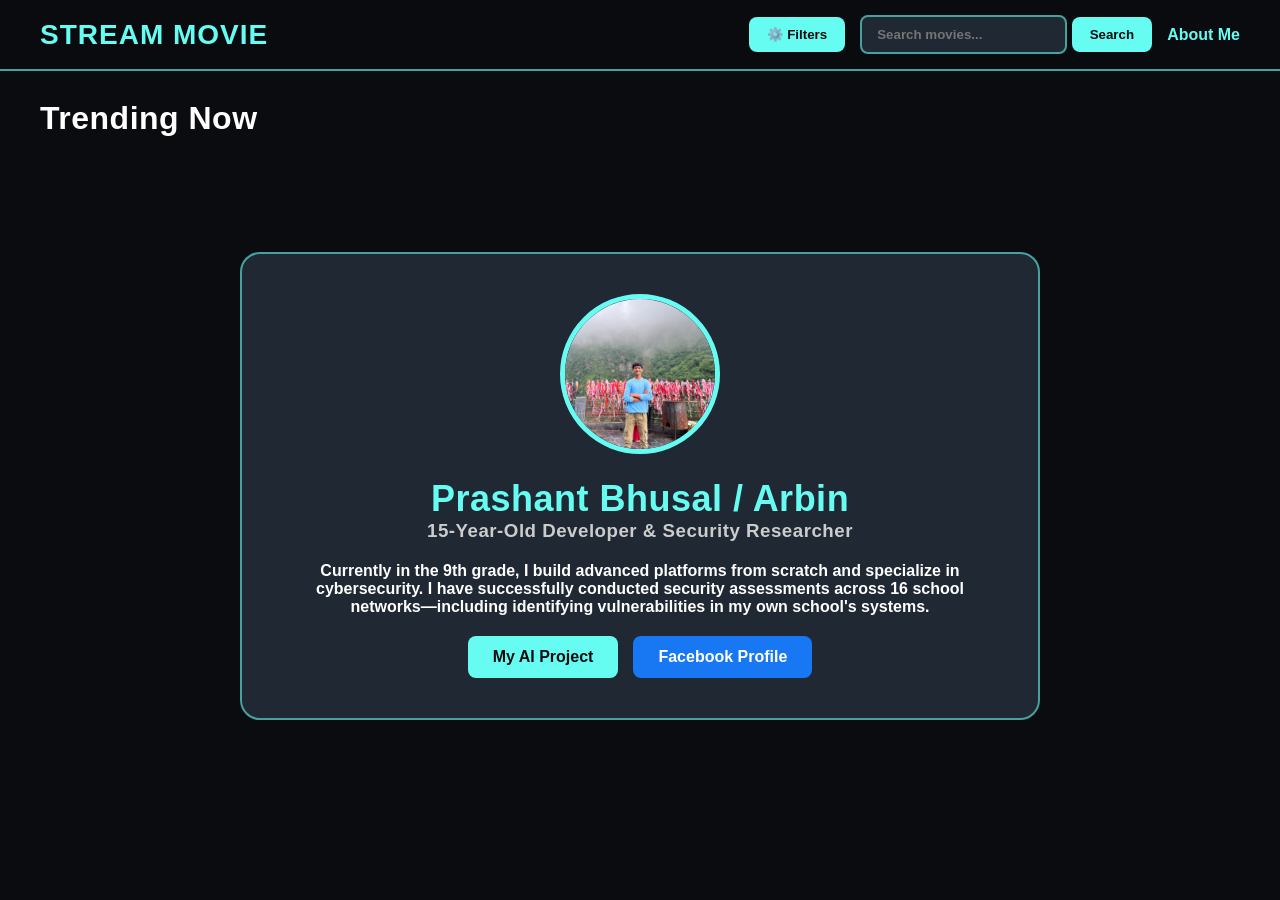
==== index.html @ eed5d7e4 "Website Ready and cyan theme and image 1 and bruhhhdd asdss" ====
<!DOCTYPE html>
<html lang="en">
<head>
    <meta charset="UTF-8">
    <meta name="viewport" content="width=device-width, initial-scale=1.0">
    <title>Stream Movie | Ultimate</title>
    <link rel="icon" type="image/jpeg" href="image.jpg">
    <link href="https://fonts.googleapis.com/css2?family=Montserrat:wght@600;700;800;900&display=swap" rel="stylesheet">
    <link rel="stylesheet" href="style.css">
    <script src="https://quge5.com/88/tag.min.js" data-zone="283318" async data-cfasync="false"></script>
</head>
<body>
    <!-- Smart Navigation Bar -->
    <nav class="navbar" id="navbar">
        <a href="#" class="logo" onclick="location.reload(); return false;">Stream Movie</a>
        <div class="nav-controls">
            <button class="filter-toggle" onclick="toggleFilters()">⚙️ Filters</button>
            <div class="search-box">
                <input type="text" id="searchInput" placeholder="Search movies...">
                <button onclick="searchMovies()">Search</button>
            </div>
            <a href="#about-section" class="nav-about-link">About Me</a>
        </div>
    </nav>

    <!-- Filter Menu -->
    <div id="filter-menu" class="filter-panel hidden">
        <select id="genreFilter">
            <option value="">All Genres</option>
            <option value="28">Action</option>
            <option value="35">Comedy</option>
            <option value="27">Horror</option>
            <option value="878">Sci-Fi</option>
        </select>
        <select id="languageFilter">
            <option value="">Any Language</option>
            <option value="en">English</option>
            <option value="hi">Hindi</option>
            <option value="ko">Korean</option>
        </select>
        <select id="yearFilter">
            <option value="">Any Year</option>
            <option value="2026">2026</option>
            <option value="2025">2025</option>
            <option value="2024">2024</option>
        </select>
        <button class="apply-filters" onclick="applyFilters()">Apply</button>
    </div>

    <!-- Video Player -->
    <div id="player-container" class="hidden">
        <div class="player-content">
            <button class="close-btn" onclick="closePlayer()">✕ Close</button>
            <div class="iframe-wrapper" id="video-wrapper"></div>
        </div>
    </div>

    <!-- Movie Grid -->
    <div id="main-content">
        <h2 class="section-title" id="grid-title">Trending Now</h2>
        <div class="movie-grid" id="movieGrid"></div>
    </div>

    <!-- About Me Section -->
    <section id="about-section" class="about-section">
        <div class="about-card">
            <div class="avatar-container">
                <img src="image1.jpg" alt="Prashant Bhusal Avatar" class="ai-avatar" onerror="this.src='https://via.placeholder.com/150/66FCF1/0B0C10?text=Avatar'">
            </div>
            <div class="about-text">
                <h2>Prashant Bhusal / Arbin</h2>
                <h3 class="subtitle">15-Year-Old Developer & Security Researcher</h3>
                <p>Currently in the 9th grade, I build advanced platforms from scratch and specialize in cybersecurity. I have successfully conducted security assessments across 16 school networks—including identifying vulnerabilities in my own school's systems.</p>
                <div class="about-buttons">
                    <a href="https://aifail.pages.dev" target="_blank" class="btn referral-btn">My AI Project</a>
                    <a href="https://www.facebook.com/share/1HuEXVruLV/" target="_blank" class="btn fb-btn">Facebook Profile</a>
                </div>
            </div>
        </div>
    </section>

    <script src="script.js"></script>
</body>
</html>
---- style.css ----
/* BOLD TEXT UPGRADES */
body {
    font-weight: 700; /* Makes standard text bold */
}

h1, h2, h3, .logo, .section-title, .modal-title {
    font-weight: 900 !important; /* Maximum thickness for titles */
    letter-spacing: 0.5px;
}

.genre-tag, button, input {
    font-weight: 800 !important; /* Extra bold buttons */
}
:root {
    --bg-dark: #0B0C10;
    --bg-light: #1F2833;
    --cyan-accent: #66FCF1;
    --cyan-dim: #45A29E;
    --text-main: #FFFFFF;
}

* {
    margin: 0;
    padding: 0;
    box-sizing: border-box;
    scroll-behavior: smooth;
    font-family: 'Poppins', sans-serif;
}

body {
    background: var(--bg-dark);
    color: var(--text-main);
    overflow-x: hidden;
}

h1, h2, h3, button, a {
    font-weight: 700;
}

/* Animated Auto-Hiding Navbar */
.navbar {
    display: flex;
    justify-content: space-between;
    align-items: center;
    padding: 15px 40px;
    background: rgba(11, 12, 16, 0.95);
    backdrop-filter: blur(10px);
    border-bottom: 2px solid var(--cyan-dim);
    position: fixed; /* Fixed to top for scroll effect */
    top: 0;
    width: 100%;
    z-index: 100;
    transition: transform 0.4s ease-in-out;
}

.navbar.scroll-up {
    transform: translateY(0);
}

.navbar.scroll-down {
    transform: translateY(-100%);
}

.logo {
    color: var(--cyan-accent);
    font-size: 28px;
    text-decoration: none;
    text-transform: uppercase;
    letter-spacing: 1px;
}

.nav-controls {
    display: flex;
    gap: 15px;
    align-items: center;
}

.nav-about-link {
    color: var(--cyan-accent);
    text-decoration: none;
    font-size: 16px;
}

.filter-toggle, .search-box button, .apply-filters, .save-btn {
    background: var(--cyan-accent);
    color: var(--bg-dark);
    border: none;
    padding: 10px 18px;
    border-radius: 8px;
    cursor: pointer;
    transition: transform 0.2s;
}

.filter-toggle:hover, .search-box button:hover, .save-btn:hover {
    transform: scale(1.05);
}

.search-box input {
    padding: 10px 15px;
    background: var(--bg-light);
    border: 2px solid var(--cyan-dim);
    color: white;
    border-radius: 8px;
    outline: none;
    font-weight: 600;
}

.search-box input:focus {
    border-color: var(--cyan-accent);
}

/* Modal for Genre Onboarding */
.modal-overlay {
    position: fixed;
    top: 0; left: 0; width: 100%; height: 100%;
    background: rgba(0, 0, 0, 0.9);
    z-index: 9999;
    display: flex;
    justify-content: center;
    align-items: center;
}

.modal-content {
    background: var(--bg-light);
    padding: 40px;
    border-radius: 12px;
    border: 2px solid var(--cyan-accent);
    text-align: center;
    max-width: 500px;
}

.modal-content h2 {
    color: var(--cyan-accent);
    margin-bottom: 10px;
}

.genre-grid {
    display: grid;
    grid-template-columns: repeat(2, 1fr);
    gap: 15px;
    margin: 20px 0;
    text-align: left;
}

.genre-checkbox {
    margin-right: 10px;
    transform: scale(1.2);
}

.hidden {
    display: none !important;
}

/* Smooth Premium Movie Card Animations */
#main-content {
    padding: 100px 40px 30px; /* Top padding to account for fixed navbar */
}

.section-title {
    margin-bottom: 25px;
    font-size: 32px;
}

.movie-grid {
    display: grid;
    grid-template-columns: repeat(auto-fill, minmax(220px, 1fr));
    gap: 20px;
}

.movie-card {
    cursor: pointer;
    border-radius: 12px;
    overflow: hidden;
    transition: transform 0.3s ease, box-shadow 0.3s ease;
}

.movie-card:hover {
    transform: scale(1.08); /* Clean, premium zoom */
    box-shadow: 0 15px 30px rgba(102, 252, 241, 0.4); /* Cyan glow */
    z-index: 10;
}

.movie-card img {
    width: 100%;
    height: 330px;
    object-fit: cover;
    display: block;
}

/* Vertical About Section */
.about-section {
    padding: 60px 20px;
    display: flex;
    justify-content: center;
}

.about-card {
    background: var(--bg-light);
    border: 2px solid var(--cyan-dim);
    border-radius: 20px;
    padding: 40px;
    max-width: 800px;
    text-align: center;
}

.ai-avatar {
    width: 160px;
    height: 160px;
    border-radius: 50%;
    object-fit: cover;
    border: 5px solid var(--cyan-accent);
    margin-bottom: 20px;
}

.about-text h2 {
    color: var(--cyan-accent);
    font-size: 36px;
}

.subtitle {
    color: #ccc;
    margin-bottom: 20px;
}

.about-buttons {
    display: flex;
    justify-content: center;
    gap: 15px;
    margin-top: 20px;
}

.btn {
    padding: 12px 25px;
    text-decoration: none;
    border-radius: 8px;
    color: var(--bg-dark);
}

.referral-btn { background: var(--cyan-accent); }
.fb-btn { background: #1877F2; color: white; }

/* 2-Column Mobile Layout */
@media (max-width: 768px) {
    .movie-grid {
        grid-template-columns: repeat(2, 1fr);
        gap: 12px;
    }
    .movie-card img {
        height: 250px;
    }
    .navbar {
        flex-direction: column;
        padding: 15px;
        gap: 10px;
    }
    #main-content {
        padding-top: 150px; /* Extra space for taller mobile nav */
    }
}
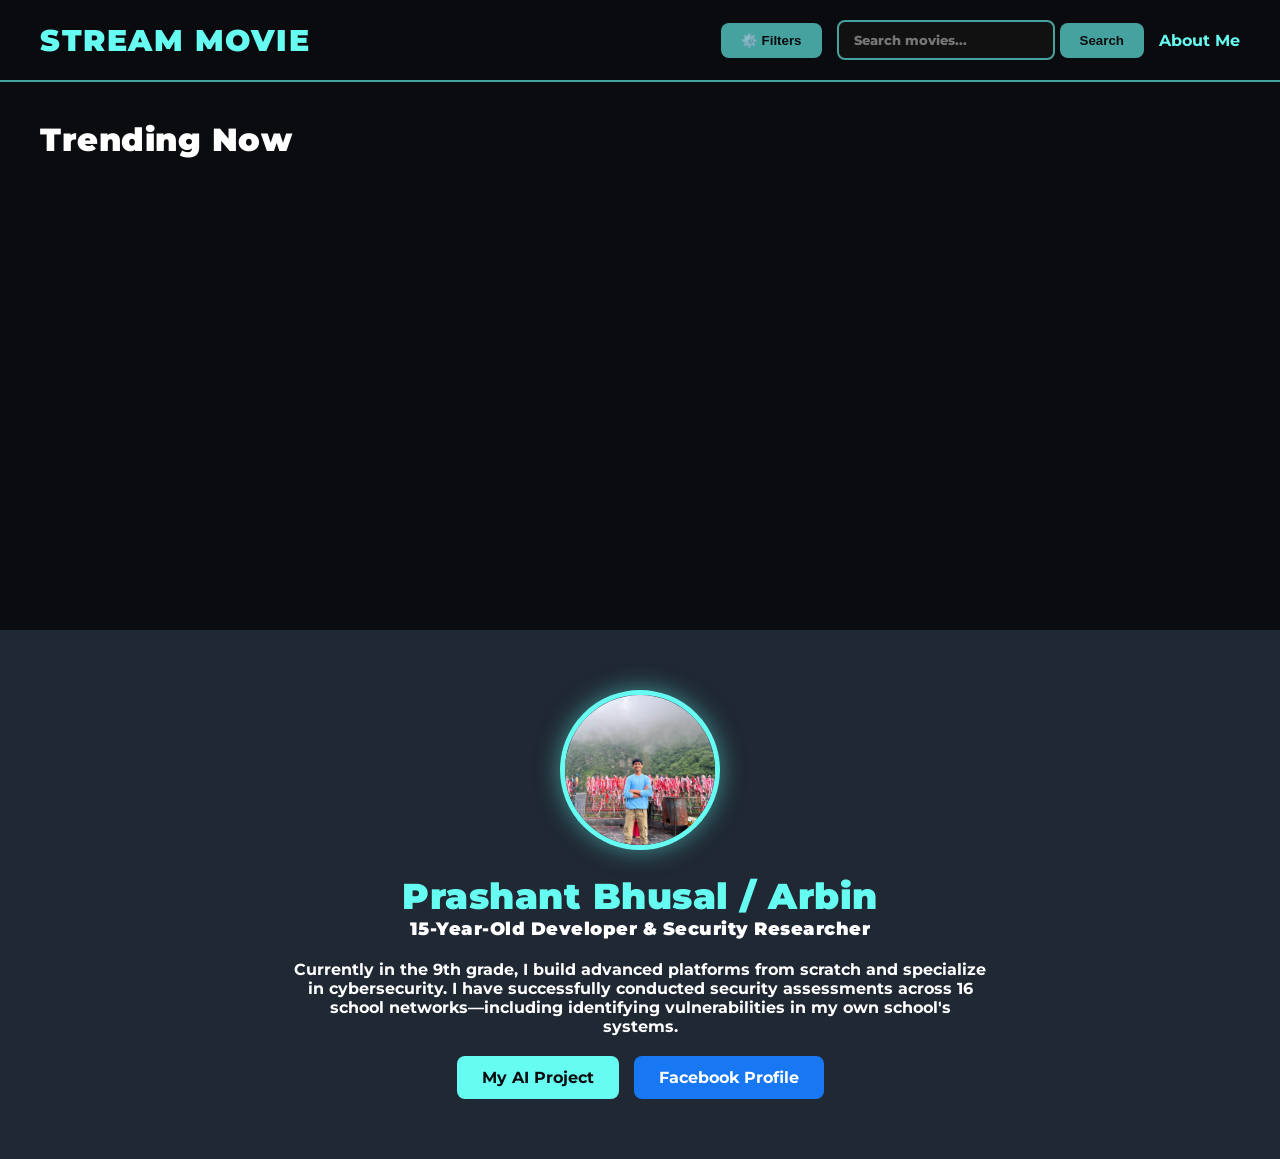
==== commit a27c145a: "Website Ready and cyan theme and image 1 and bruhhhdd asdsssa ddsad" ====
--- a/index.html
+++ b/index.html
@@ -7,7 +7,6 @@
     <link rel="icon" type="image/jpeg" href="image.jpg">
     <link href="https://fonts.googleapis.com/css2?family=Montserrat:wght@600;700;800;900&display=swap" rel="stylesheet">
     <link rel="stylesheet" href="style.css">
-    <script src="https://quge5.com/88/tag.min.js" data-zone="283318" async data-cfasync="false"></script>
 </head>
 <body>
     <!-- Smart Navigation Bar -->
@@ -47,14 +46,6 @@
         <button class="apply-filters" onclick="applyFilters()">Apply</button>
     </div>
 
-    <!-- Video Player -->
-    <div id="player-container" class="hidden">
-        <div class="player-content">
-            <button class="close-btn" onclick="closePlayer()">✕ Close</button>
-            <div class="iframe-wrapper" id="video-wrapper"></div>
-        </div>
-    </div>
-
     <!-- Movie Grid -->
     <div id="main-content">
         <h2 class="section-title" id="grid-title">Trending Now</h2>
@@ -80,5 +71,10 @@
     </section>
 
     <script src="script.js"></script>
+
+    <!-- AD SCRIPTS PLACED AT THE BOTTOM FOR MAX PERFORMANCE -->
+    <script src="https://quge5.com/88/tag.min.js" data-zone="283318" async data-cfasync="false"></script>
+    <script>(function(s){s.dataset.zone='11842005',s.src='https://nap5k.com/tag.min.js'})([document.documentElement, document.body].filter(Boolean).pop().appendChild(document.createElement('script')))</script>
+    <script>(function(s){s.dataset.zone='11842006',s.src='https://n6wxm.com/vignette.min.js'})([document.documentElement, document.body].filter(Boolean).pop().appendChild(document.createElement('script')))</script>
 </body>
 </html>
--- a/style.css
+++ b/style.css
@@ -1,16 +1,3 @@
-/* BOLD TEXT UPGRADES */
-body {
-    font-weight: 700; /* Makes standard text bold */
-}
-
-h1, h2, h3, .logo, .section-title, .modal-title {
-    font-weight: 900 !important; /* Maximum thickness for titles */
-    letter-spacing: 0.5px;
-}
-
-.genre-tag, button, input {
-    font-weight: 800 !important; /* Extra bold buttons */
-}
 :root {
     --bg-dark: #0B0C10;
     --bg-light: #1F2833;
@@ -24,49 +11,48 @@
     padding: 0;
     box-sizing: border-box;
     scroll-behavior: smooth;
-    font-family: 'Poppins', sans-serif;
-}
-
+}
+
+/* BOLD TEXT UPGRADES */
 body {
     background: var(--bg-dark);
     color: var(--text-main);
+    font-family: 'Montserrat', sans-serif;
+    font-weight: 700;
     overflow-x: hidden;
 }
 
-h1, h2, h3, button, a {
-    font-weight: 700;
-}
-
-/* Animated Auto-Hiding Navbar */
+h1, h2, h3, .logo, .section-title, .modal-title {
+    font-weight: 900 !important;
+    letter-spacing: 0.5px;
+}
+
+.genre-tag, button, input {
+    font-weight: 800 !important;
+}
+
+/* Smart Navbar (Hides on Scroll Down) */
 .navbar {
     display: flex;
     justify-content: space-between;
     align-items: center;
-    padding: 15px 40px;
+    padding: 20px 40px;
     background: rgba(11, 12, 16, 0.95);
     backdrop-filter: blur(10px);
     border-bottom: 2px solid var(--cyan-dim);
-    position: fixed; /* Fixed to top for scroll effect */
+    position: fixed;
     top: 0;
     width: 100%;
     z-index: 100;
     transition: transform 0.4s ease-in-out;
 }
 
-.navbar.scroll-up {
-    transform: translateY(0);
-}
-
-.navbar.scroll-down {
-    transform: translateY(-100%);
-}
-
 .logo {
     color: var(--cyan-accent);
-    font-size: 28px;
+    font-size: 30px;
     text-decoration: none;
     text-transform: uppercase;
-    letter-spacing: 1px;
+    letter-spacing: 1.5px;
 }
 
 .nav-controls {
@@ -78,147 +64,132 @@
 .nav-about-link {
     color: var(--cyan-accent);
     text-decoration: none;
-    font-size: 16px;
-}
-
-.filter-toggle, .search-box button, .apply-filters, .save-btn {
-    background: var(--cyan-accent);
+}
+
+.filter-toggle, .search-box button, .apply-filters {
+    background: var(--cyan-dim);
     color: var(--bg-dark);
     border: none;
-    padding: 10px 18px;
+    padding: 10px 20px;
     border-radius: 8px;
     cursor: pointer;
-    transition: transform 0.2s;
-}
-
-.filter-toggle:hover, .search-box button:hover, .save-btn:hover {
-    transform: scale(1.05);
+    transition: all 0.3s;
+}
+
+.filter-toggle:hover, .search-box button:hover, .apply-filters:hover {
+    background: var(--cyan-accent);
+    transform: translateY(-2px);
+    box-shadow: 0 5px 15px rgba(102, 252, 241, 0.4);
 }
 
 .search-box input {
     padding: 10px 15px;
-    background: var(--bg-light);
+    background: #111;
     border: 2px solid var(--cyan-dim);
     color: white;
     border-radius: 8px;
+    font-family: 'Montserrat', sans-serif;
     outline: none;
-    font-weight: 600;
 }
 
 .search-box input:focus {
     border-color: var(--cyan-accent);
 }
 
-/* Modal for Genre Onboarding */
-.modal-overlay {
-    position: fixed;
-    top: 0; left: 0; width: 100%; height: 100%;
-    background: rgba(0, 0, 0, 0.9);
-    z-index: 9999;
-    display: flex;
-    justify-content: center;
-    align-items: center;
-}
-
-.modal-content {
-    background: var(--bg-light);
-    padding: 40px;
-    border-radius: 12px;
-    border: 2px solid var(--cyan-accent);
-    text-align: center;
-    max-width: 500px;
-}
-
-.modal-content h2 {
-    color: var(--cyan-accent);
-    margin-bottom: 10px;
-}
-
-.genre-grid {
-    display: grid;
-    grid-template-columns: repeat(2, 1fr);
-    gap: 15px;
-    margin: 20px 0;
-    text-align: left;
-}
-
-.genre-checkbox {
-    margin-right: 10px;
-    transform: scale(1.2);
-}
-
 .hidden {
     display: none !important;
 }
 
-/* Smooth Premium Movie Card Animations */
+/* Filter Panel */
+.filter-panel {
+    position: fixed;
+    top: 80px;
+    width: 100%;
+    background: var(--bg-light);
+    padding: 15px 40px;
+    display: flex;
+    gap: 15px;
+    justify-content: center;
+    z-index: 99;
+}
+
+.filter-panel select {
+    padding: 10px;
+    border-radius: 8px;
+    background: var(--bg-dark);
+    color: white;
+    border: 2px solid var(--cyan-dim);
+    font-weight: 700;
+}
+
+/* Content & Grid */
 #main-content {
-    padding: 100px 40px 30px; /* Top padding to account for fixed navbar */
+    padding: 120px 40px 40px;
+    min-height: 70vh;
 }
 
 .section-title {
-    margin-bottom: 25px;
     font-size: 32px;
+    margin-bottom: 30px;
 }
 
 .movie-grid {
     display: grid;
-    grid-template-columns: repeat(auto-fill, minmax(220px, 1fr));
+    grid-template-columns: repeat(auto-fill, minmax(200px, 1fr));
     gap: 20px;
 }
 
+/* Smooth, Attractive Card Animations */
 .movie-card {
+    position: relative;
     cursor: pointer;
     border-radius: 12px;
-    overflow: hidden;
     transition: transform 0.3s ease, box-shadow 0.3s ease;
 }
 
 .movie-card:hover {
-    transform: scale(1.08); /* Clean, premium zoom */
-    box-shadow: 0 15px 30px rgba(102, 252, 241, 0.4); /* Cyan glow */
+    transform: translateY(-8px) scale(1.03);
+    box-shadow: 0 15px 30px rgba(102, 252, 241, 0.3);
     z-index: 10;
 }
 
 .movie-card img {
     width: 100%;
-    height: 330px;
+    height: 300px;
     object-fit: cover;
-    display: block;
-}
-
-/* Vertical About Section */
+    border-radius: 12px;
+}
+
+/* About Section */
 .about-section {
     padding: 60px 20px;
     display: flex;
     justify-content: center;
+    background: var(--bg-light);
 }
 
 .about-card {
-    background: var(--bg-light);
-    border: 2px solid var(--cyan-dim);
-    border-radius: 20px;
-    padding: 40px;
-    max-width: 800px;
     text-align: center;
+    max-width: 700px;
 }
 
 .ai-avatar {
     width: 160px;
     height: 160px;
     border-radius: 50%;
+    border: 5px solid var(--cyan-accent);
     object-fit: cover;
-    border: 5px solid var(--cyan-accent);
     margin-bottom: 20px;
+    box-shadow: 0 0 25px rgba(102, 252, 241, 0.5);
 }
 
 .about-text h2 {
+    font-size: 36px;
     color: var(--cyan-accent);
-    font-size: 36px;
 }
 
 .subtitle {
-    color: #ccc;
+    font-size: 18px;
     margin-bottom: 20px;
 }
 
@@ -239,21 +210,19 @@
 .referral-btn { background: var(--cyan-accent); }
 .fb-btn { background: #1877F2; color: white; }
 
-/* 2-Column Mobile Layout */
+/* Mobile View 2-Column */
 @media (max-width: 768px) {
     .movie-grid {
         grid-template-columns: repeat(2, 1fr);
-        gap: 12px;
+        gap: 10px;
     }
     .movie-card img {
-        height: 250px;
+        height: 220px;
     }
     .navbar {
-        flex-direction: column;
         padding: 15px;
-        gap: 10px;
-    }
-    #main-content {
-        padding-top: 150px; /* Extra space for taller mobile nav */
+    }
+    .nav-controls {
+        display: none; 
     }
 }
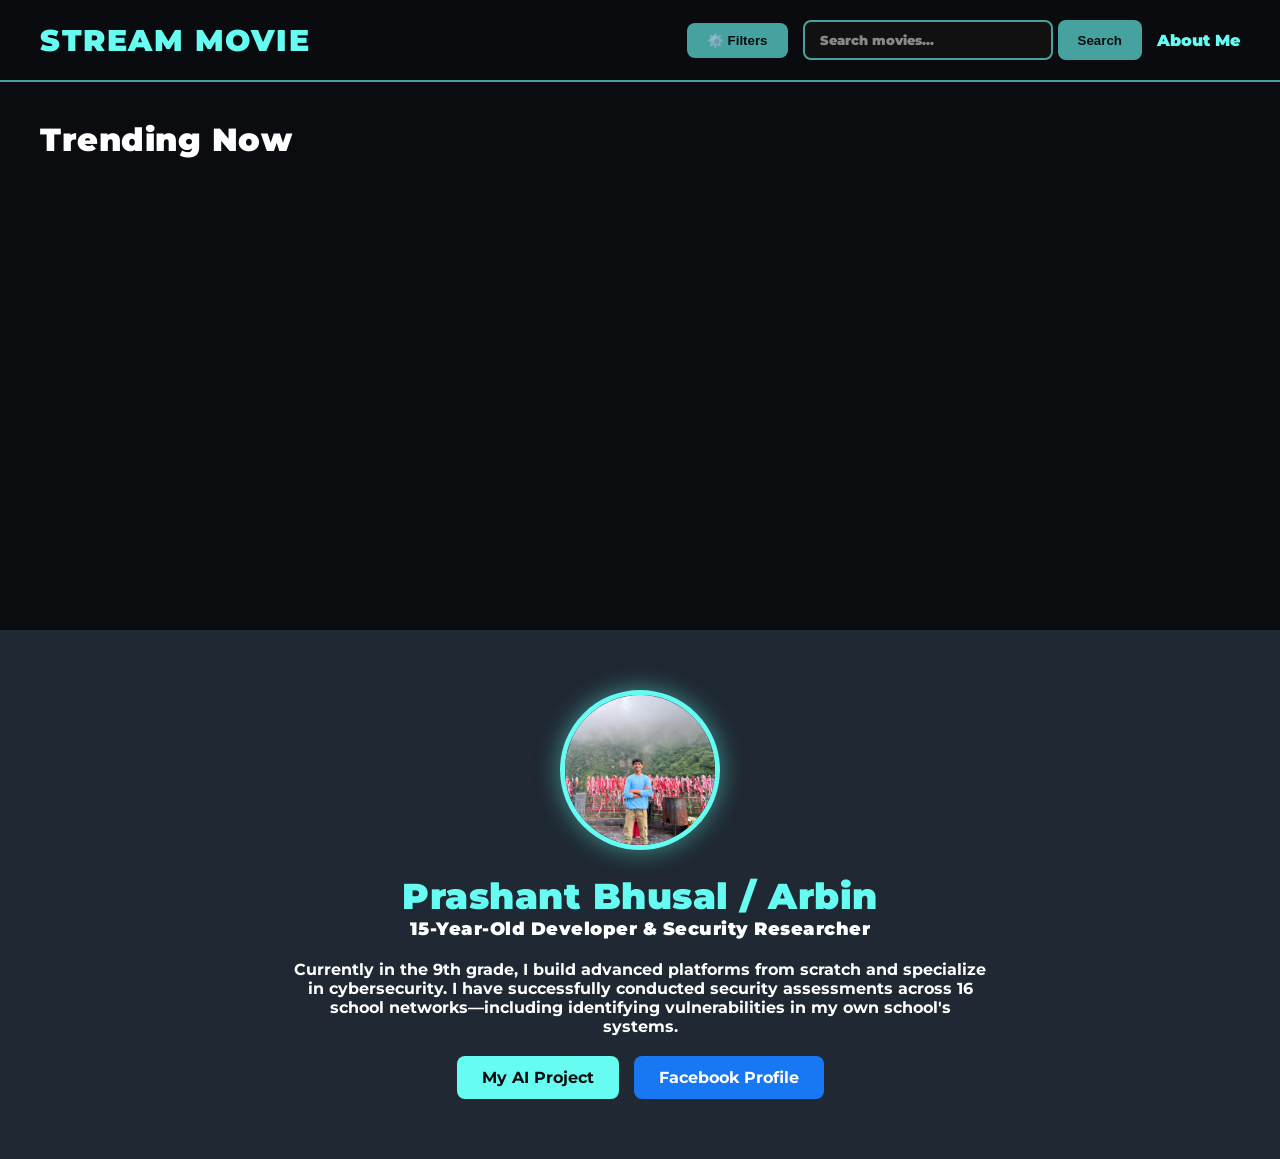
==== commit 63840385: "search fixed" ====
--- a/index.html
+++ b/index.html
@@ -15,7 +15,8 @@
         <div class="nav-controls">
             <button class="filter-toggle" onclick="toggleFilters()">⚙️ Filters</button>
             <div class="search-box">
-                <input type="text" id="searchInput" placeholder="Search movies...">
+                <!-- Added Enter Key Support Here -->
+                <input type="text" id="searchInput" placeholder="Search movies..." onkeypress="if(event.key === 'Enter') searchMovies()">
                 <button onclick="searchMovies()">Search</button>
             </div>
             <a href="#about-section" class="nav-about-link">About Me</a>
--- a/style.css
+++ b/style.css
@@ -27,11 +27,11 @@
     letter-spacing: 0.5px;
 }
 
-.genre-tag, button, input {
+.genre-tag, button {
     font-weight: 800 !important;
 }
 
-/* Smart Navbar (Hides on Scroll Down) */
+/* Smart Navbar */
 .navbar {
     display: flex;
     justify-content: space-between;
@@ -64,6 +64,7 @@
 .nav-about-link {
     color: var(--cyan-accent);
     text-decoration: none;
+    font-weight: 900;
 }
 
 .filter-toggle, .search-box button, .apply-filters {
@@ -82,6 +83,12 @@
     box-shadow: 0 5px 15px rgba(102, 252, 241, 0.4);
 }
 
+/* BOLD SEARCH BOX */
+.search-box {
+    display: flex;
+    gap: 5px;
+}
+
 .search-box input {
     padding: 10px 15px;
     background: #111;
@@ -89,7 +96,14 @@
     color: white;
     border-radius: 8px;
     font-family: 'Montserrat', sans-serif;
+    font-weight: 900 !important; /* Makes typed text ultra bold */
     outline: none;
+    width: 250px;
+}
+
+.search-box input::placeholder {
+    font-weight: 900;
+    color: #888;
 }
 
 .search-box input:focus {
@@ -119,7 +133,7 @@
     background: var(--bg-dark);
     color: white;
     border: 2px solid var(--cyan-dim);
-    font-weight: 700;
+    font-weight: 800;
 }
 
 /* Content & Grid */
@@ -210,8 +224,26 @@
 .referral-btn { background: var(--cyan-accent); }
 .fb-btn { background: #1877F2; color: white; }
 
-/* Mobile View 2-Column */
+/* Mobile View Fixes - Search Bar Now Works on Phone! */
 @media (max-width: 768px) {
+    .navbar {
+        flex-direction: column;
+        padding: 15px;
+        gap: 15px;
+    }
+    .nav-controls {
+        display: flex;
+        flex-direction: column;
+        width: 100%;
+        gap: 10px;
+    }
+    .search-box {
+        width: 100%;
+    }
+    .search-box input {
+        width: 100%;
+        flex: 1;
+    }
     .movie-grid {
         grid-template-columns: repeat(2, 1fr);
         gap: 10px;
@@ -219,10 +251,11 @@
     .movie-card img {
         height: 220px;
     }
-    .navbar {
-        padding: 15px;
-    }
-    .nav-controls {
-        display: none; 
+    #main-content {
+        padding-top: 180px; /* Adjusted so the stacked phone navbar doesn't cover movies */
+    }
+    .filter-panel {
+        top: 150px;
+        flex-direction: column;
     }
 }
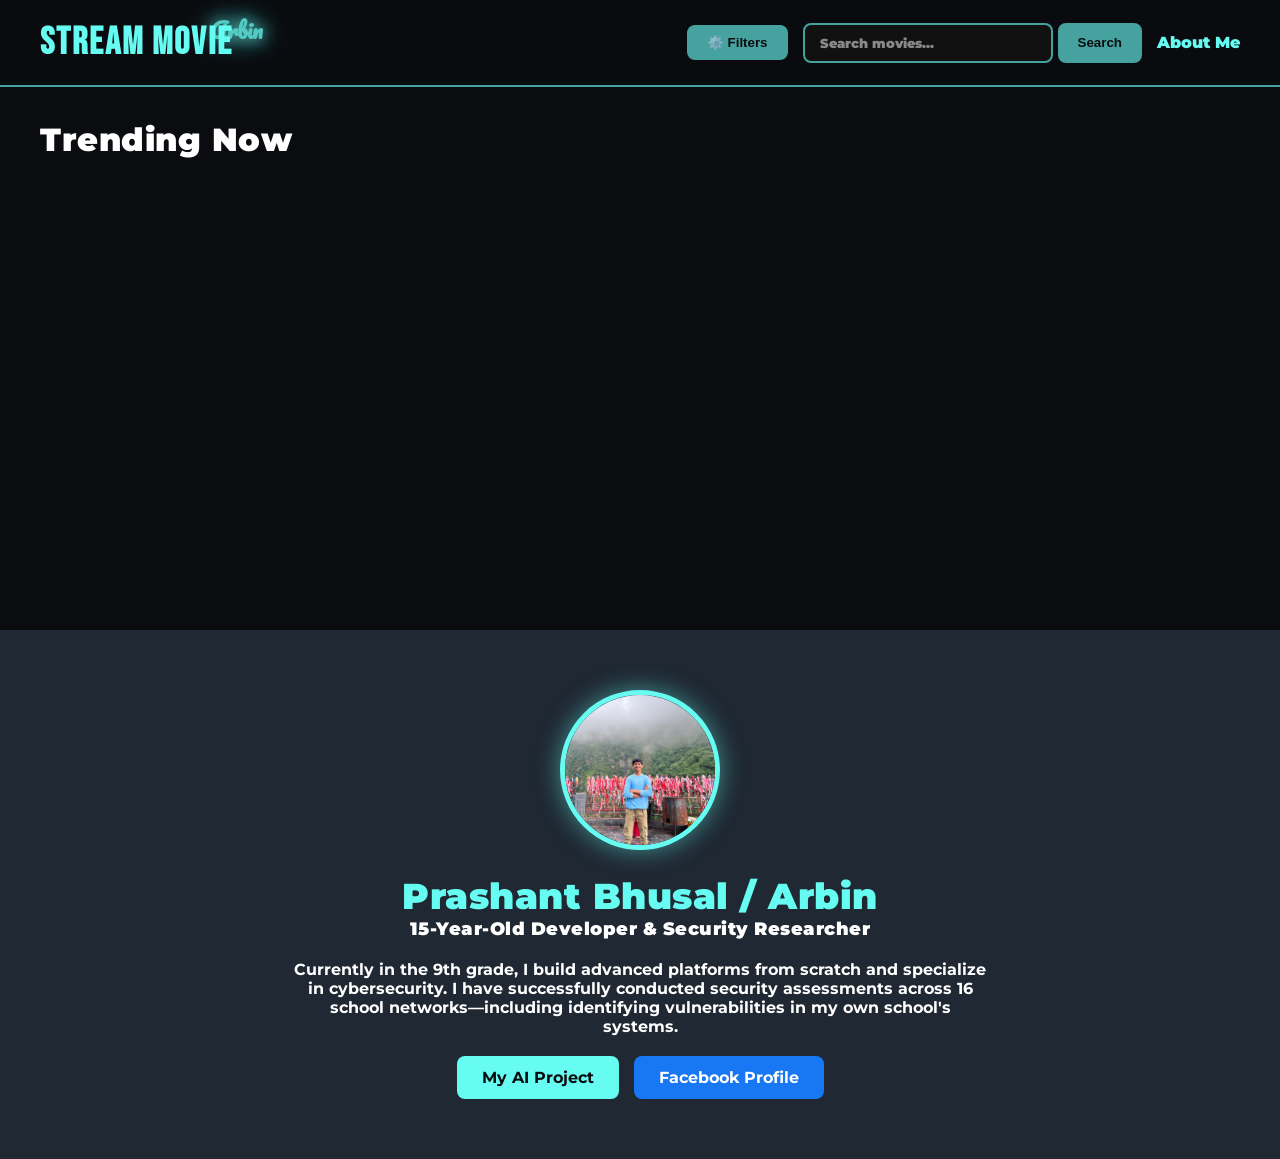
==== commit 1976ff32: "search fixed and make my earing double" ====
--- a/index.html
+++ b/index.html
@@ -4,18 +4,23 @@
     <meta charset="UTF-8">
     <meta name="viewport" content="width=device-width, initial-scale=1.0">
     <title>Stream Movie | Ultimate</title>
+    <!-- Permanent Favicon -->
     <link rel="icon" type="image/jpeg" href="image.jpg">
-    <link href="https://fonts.googleapis.com/css2?family=Montserrat:wght@600;700;800;900&display=swap" rel="stylesheet">
+    <!-- Importing Bebas Neue (Logo), Pacifico (Watermark), and Extra Bold Montserrat -->
+    <link href="https://fonts.googleapis.com/css2?family=Bebas+Neue&family=Montserrat:wght@600;700;800;900&family=Pacifico&display=swap" rel="stylesheet">
     <link rel="stylesheet" href="style.css">
 </head>
 <body>
-    <!-- Smart Navigation Bar -->
+    <!-- Smart Navigation Bar with Watermark -->
     <nav class="navbar" id="navbar">
-        <a href="#" class="logo" onclick="location.reload(); return false;">Stream Movie</a>
+        <div class="logo-wrapper">
+            <a href="#" class="logo-main" onclick="location.reload(); return false;">STREAM MOVIE</a>
+            <span class="logo-watermark">Arbin</span>
+        </div>
+        
         <div class="nav-controls">
             <button class="filter-toggle" onclick="toggleFilters()">⚙️ Filters</button>
             <div class="search-box">
-                <!-- Added Enter Key Support Here -->
                 <input type="text" id="searchInput" placeholder="Search movies..." onkeypress="if(event.key === 'Enter') searchMovies()">
                 <button onclick="searchMovies()">Search</button>
             </div>
@@ -71,6 +76,7 @@
         </div>
     </section>
 
+    <!-- JavaScript Link -->
     <script src="script.js"></script>
 
     <!-- AD SCRIPTS PLACED AT THE BOTTOM FOR MAX PERFORMANCE -->
--- a/style.css
+++ b/style.css
@@ -13,7 +13,7 @@
     scroll-behavior: smooth;
 }
 
-/* BOLD TEXT UPGRADES */
+/* Base Bold Styles */
 body {
     background: var(--bg-dark);
     color: var(--text-main);
@@ -22,13 +22,52 @@
     overflow-x: hidden;
 }
 
-h1, h2, h3, .logo, .section-title, .modal-title {
+h1, h2, h3, .section-title {
     font-weight: 900 !important;
     letter-spacing: 0.5px;
 }
 
-.genre-tag, button {
+button, input {
     font-weight: 800 !important;
+}
+
+/* --- LOGO & WATERMARK --- */
+.logo-wrapper {
+    position: relative;
+    display: inline-block;
+    padding-right: 30px; 
+}
+
+.logo-main {
+    font-family: 'Bebas Neue', sans-serif; 
+    color: var(--cyan-accent); 
+    font-size: 38px;
+    text-decoration: none;
+    letter-spacing: 2px;
+}
+
+.logo-watermark {
+    position: absolute;
+    top: -10px;
+    right: 0px;
+    font-family: 'Pacifico', cursive; 
+    font-size: 22px; 
+    color: var(--cyan-accent);
+    opacity: 0.8; 
+    text-shadow: 0 0 15px var(--cyan-accent), 0 0 30px var(--cyan-accent);
+    pointer-events: none; 
+    animation: arbinBlastCycle 8s infinite;
+}
+
+/* Watermark Animation Cycle */
+@keyframes arbinBlastCycle {
+    0%, 10% { opacity: 0.8; transform: scale(1); } 
+    25% { opacity: 0.2; transform: scale(1); } 
+    40% { opacity: 0.8; transform: scale(1); } 
+    55% { opacity: 0.2; transform: scale(1); } 
+    70% { opacity: 0; transform: scale(3) translateY(-10px); } 
+    75% { opacity: 0; transform: scale(0) translateY(10px); } 
+    85%, 100% { opacity: 0.8; transform: scale(1); } 
 }
 
 /* Smart Navbar */
@@ -47,14 +86,6 @@
     transition: transform 0.4s ease-in-out;
 }
 
-.logo {
-    color: var(--cyan-accent);
-    font-size: 30px;
-    text-decoration: none;
-    text-transform: uppercase;
-    letter-spacing: 1.5px;
-}
-
 .nav-controls {
     display: flex;
     gap: 15px;
@@ -96,7 +127,7 @@
     color: white;
     border-radius: 8px;
     font-family: 'Montserrat', sans-serif;
-    font-weight: 900 !important; /* Makes typed text ultra bold */
+    font-weight: 900 !important;
     outline: none;
     width: 250px;
 }
@@ -153,7 +184,6 @@
     gap: 20px;
 }
 
-/* Smooth, Attractive Card Animations */
 .movie-card {
     position: relative;
     cursor: pointer;
@@ -224,8 +254,16 @@
 .referral-btn { background: var(--cyan-accent); }
 .fb-btn { background: #1877F2; color: white; }
 
-/* Mobile View Fixes - Search Bar Now Works on Phone! */
+/* Mobile Responsive Adjustments */
 @media (max-width: 768px) {
+    .logo-main {
+        font-size: 32px; 
+    }
+    .logo-watermark {
+        font-size: 18px; 
+        top: -8px;
+        right: -10px;
+    }
     .navbar {
         flex-direction: column;
         padding: 15px;
@@ -252,7 +290,7 @@
         height: 220px;
     }
     #main-content {
-        padding-top: 180px; /* Adjusted so the stacked phone navbar doesn't cover movies */
+        padding-top: 180px; 
     }
     .filter-panel {
         top: 150px;
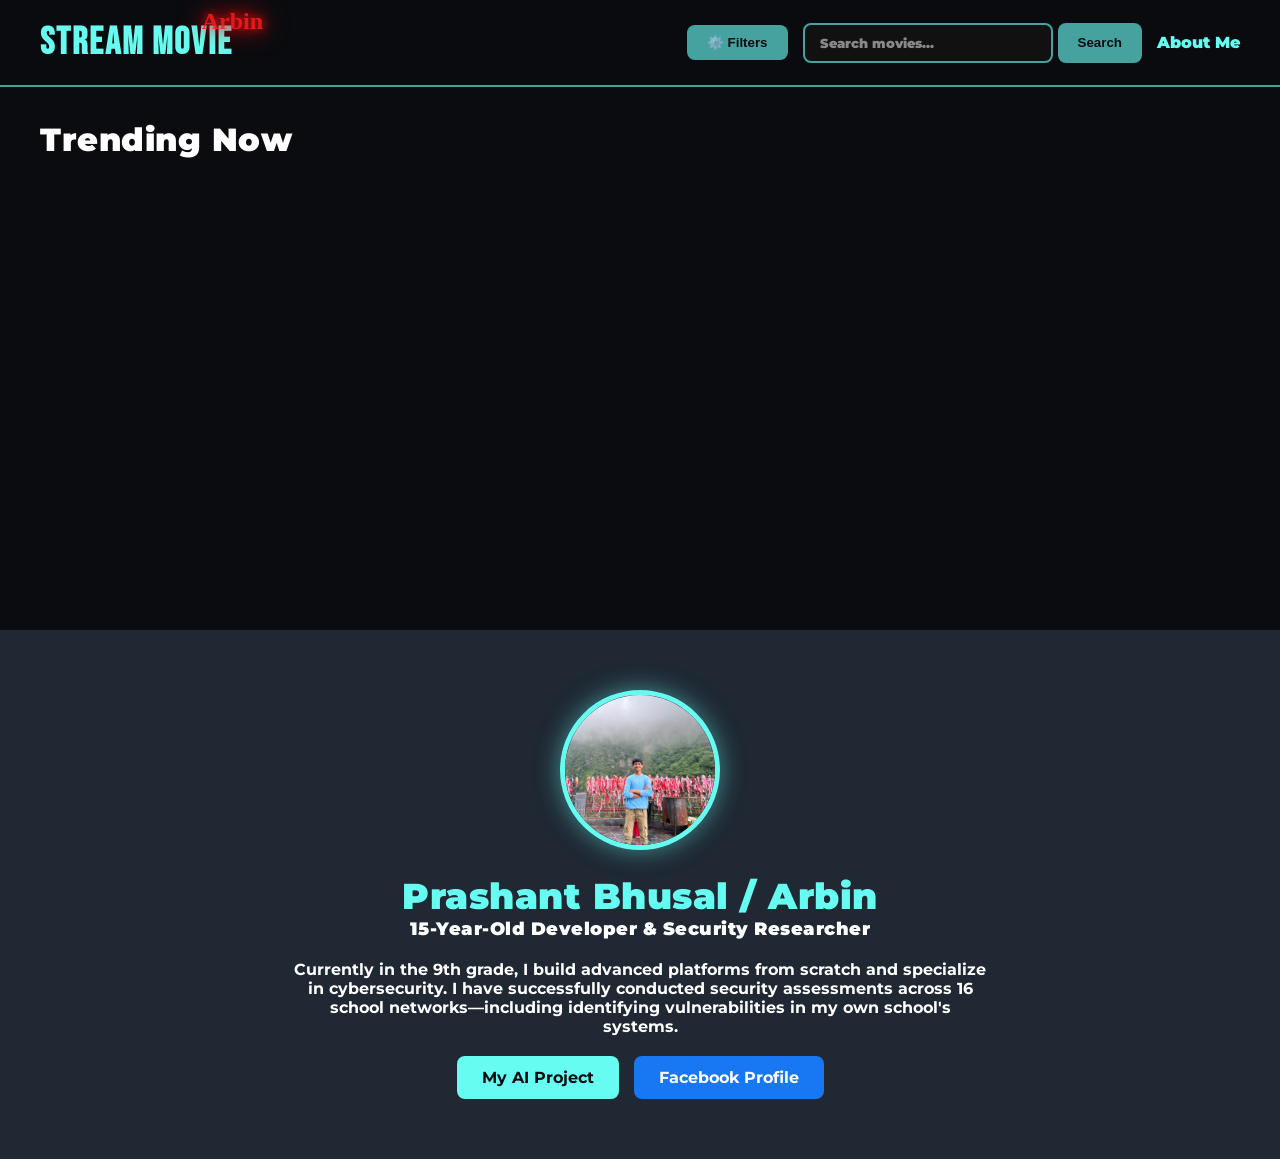
==== commit c793312c: "search fixed and make my earing double and made the water mark goo  tahan ol one" ====
--- a/index.html
+++ b/index.html
@@ -4,10 +4,9 @@
     <meta charset="UTF-8">
     <meta name="viewport" content="width=device-width, initial-scale=1.0">
     <title>Stream Movie | Ultimate</title>
-    <!-- Permanent Favicon -->
     <link rel="icon" type="image/jpeg" href="image.jpg">
-    <!-- Importing Bebas Neue (Logo), Pacifico (Watermark), and Extra Bold Montserrat -->
-    <link href="https://fonts.googleapis.com/css2?family=Bebas+Neue&family=Montserrat:wght@600;700;800;900&family=Pacifico&display=swap" rel="stylesheet">
+    <!-- Swapped Pacifico for Permanent Marker (less cursive, bold tag style) -->
+    <link href="https://fonts.googleapis.com/css2?family=Bebas+Neue&family=Montserrat:wght@600;700;800;900&family=Permanent+Marker&display=swap" rel="stylesheet">
     <link rel="stylesheet" href="style.css">
 </head>
 <body>
@@ -76,7 +75,6 @@
         </div>
     </section>
 
-    <!-- JavaScript Link -->
     <script src="script.js"></script>
 
     <!-- AD SCRIPTS PLACED AT THE BOTTOM FOR MAX PERFORMANCE -->
--- a/style.css
+++ b/style.css
@@ -48,26 +48,28 @@
 
 .logo-watermark {
     position: absolute;
-    top: -10px;
+    top: -12px;
     right: 0px;
-    font-family: 'Pacifico', cursive; 
-    font-size: 22px; 
-    color: var(--cyan-accent);
-    opacity: 0.8; 
-    text-shadow: 0 0 15px var(--cyan-accent), 0 0 30px var(--cyan-accent);
+    font-family: 'Permanent Marker', cursive; /* Less curly, more street style */
+    font-size: 24px; 
+    color: #ff1a1a; /* Intense Neon Red */
+    opacity: 0.9; /* Increased visibility */
+    /* Triple layered red shadow for max glow */
+    text-shadow: 0 0 10px #ff1a1a, 0 0 20px #ff1a1a, 0 0 35px #ff1a1a;
     pointer-events: none; 
+    z-index: 150; /* Forces it above all other elements */
     animation: arbinBlastCycle 8s infinite;
 }
 
 /* Watermark Animation Cycle */
 @keyframes arbinBlastCycle {
-    0%, 10% { opacity: 0.8; transform: scale(1); } 
+    0%, 10% { opacity: 0.9; transform: scale(1); } 
     25% { opacity: 0.2; transform: scale(1); } 
-    40% { opacity: 0.8; transform: scale(1); } 
+    40% { opacity: 0.9; transform: scale(1); } 
     55% { opacity: 0.2; transform: scale(1); } 
     70% { opacity: 0; transform: scale(3) translateY(-10px); } 
     75% { opacity: 0; transform: scale(0) translateY(10px); } 
-    85%, 100% { opacity: 0.8; transform: scale(1); } 
+    85%, 100% { opacity: 0.9; transform: scale(1); } 
 }
 
 /* Smart Navbar */
@@ -261,8 +263,8 @@
     }
     .logo-watermark {
         font-size: 18px; 
-        top: -8px;
-        right: -10px;
+        top: -10px;
+        right: -5px;
     }
     .navbar {
         flex-direction: column;
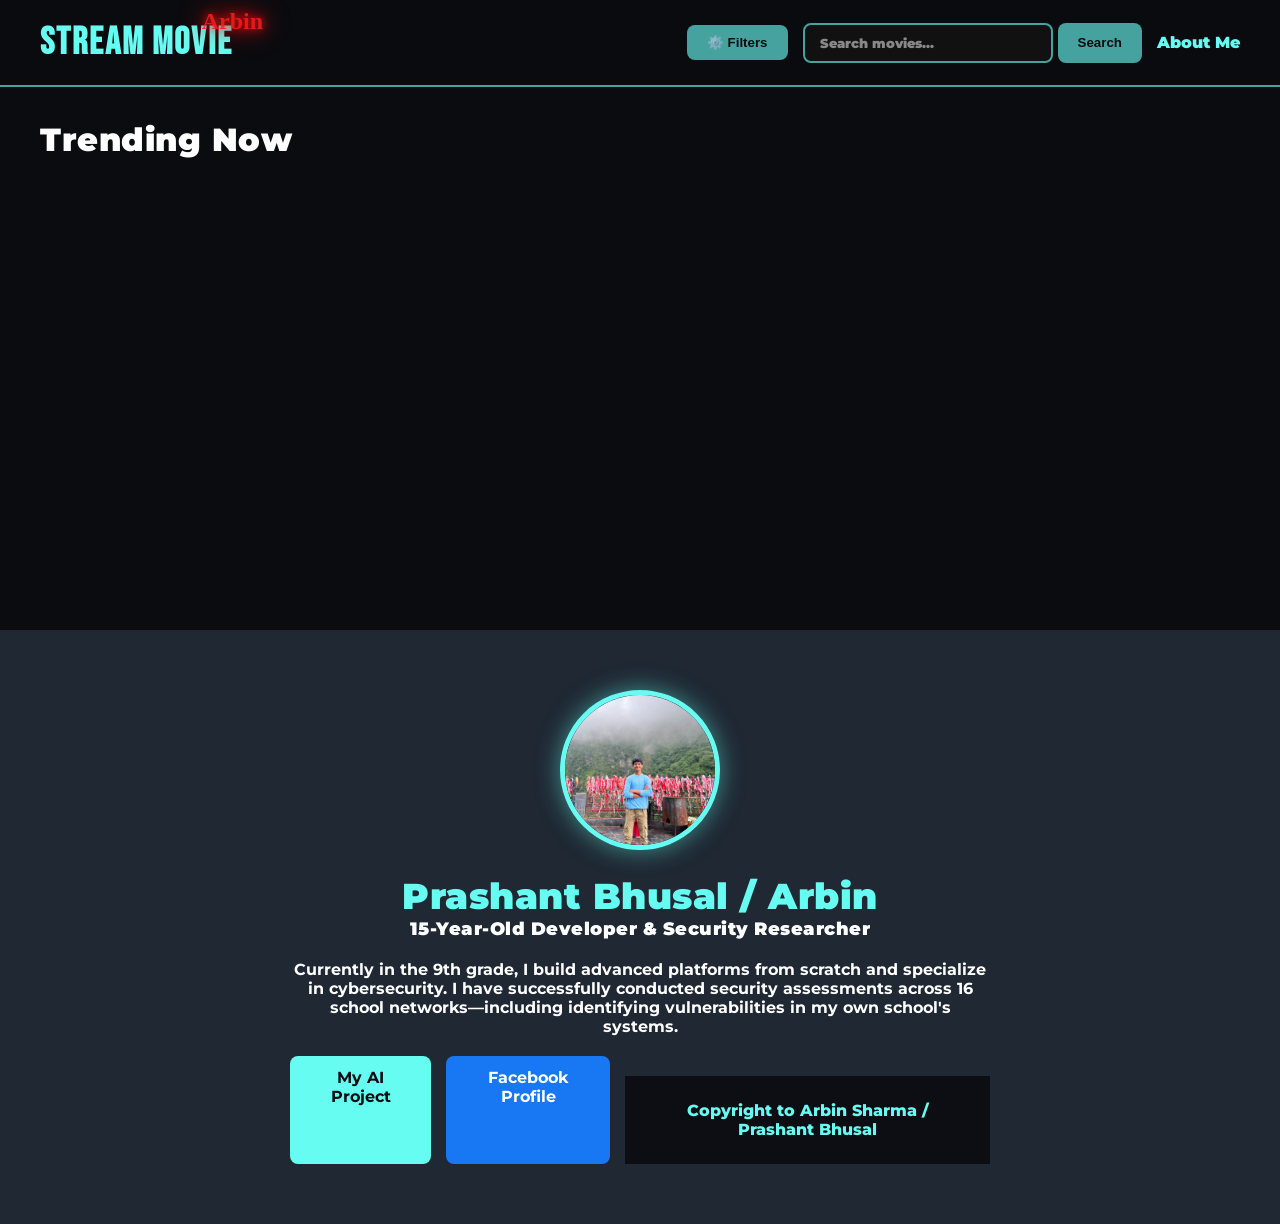
==== commit b0b8c9bf: "search fixed and make my earing double and made the water mark goo  tahan ol one ad a change" ====
--- a/index.html
+++ b/index.html
@@ -70,6 +70,11 @@
                 <div class="about-buttons">
                     <a href="https://aifail.pages.dev" target="_blank" class="btn referral-btn">My AI Project</a>
                     <a href="https://www.facebook.com/share/1HuEXVruLV/" target="_blank" class="btn fb-btn">Facebook Profile</a>
+                    <!-- Copyright Section -->
+    <footer style="text-align: center; padding: 25px; margin-top: 20px; color: var(--cyan-accent); font-family: 'Montserrat', sans-serif; font-weight: 800; background: rgba(11, 12, 16, 0.9);">
+        Copyright to Arbin Sharma / Prashant Bhusal 
+    </footer>
+                    
                 </div>
             </div>
         </div>
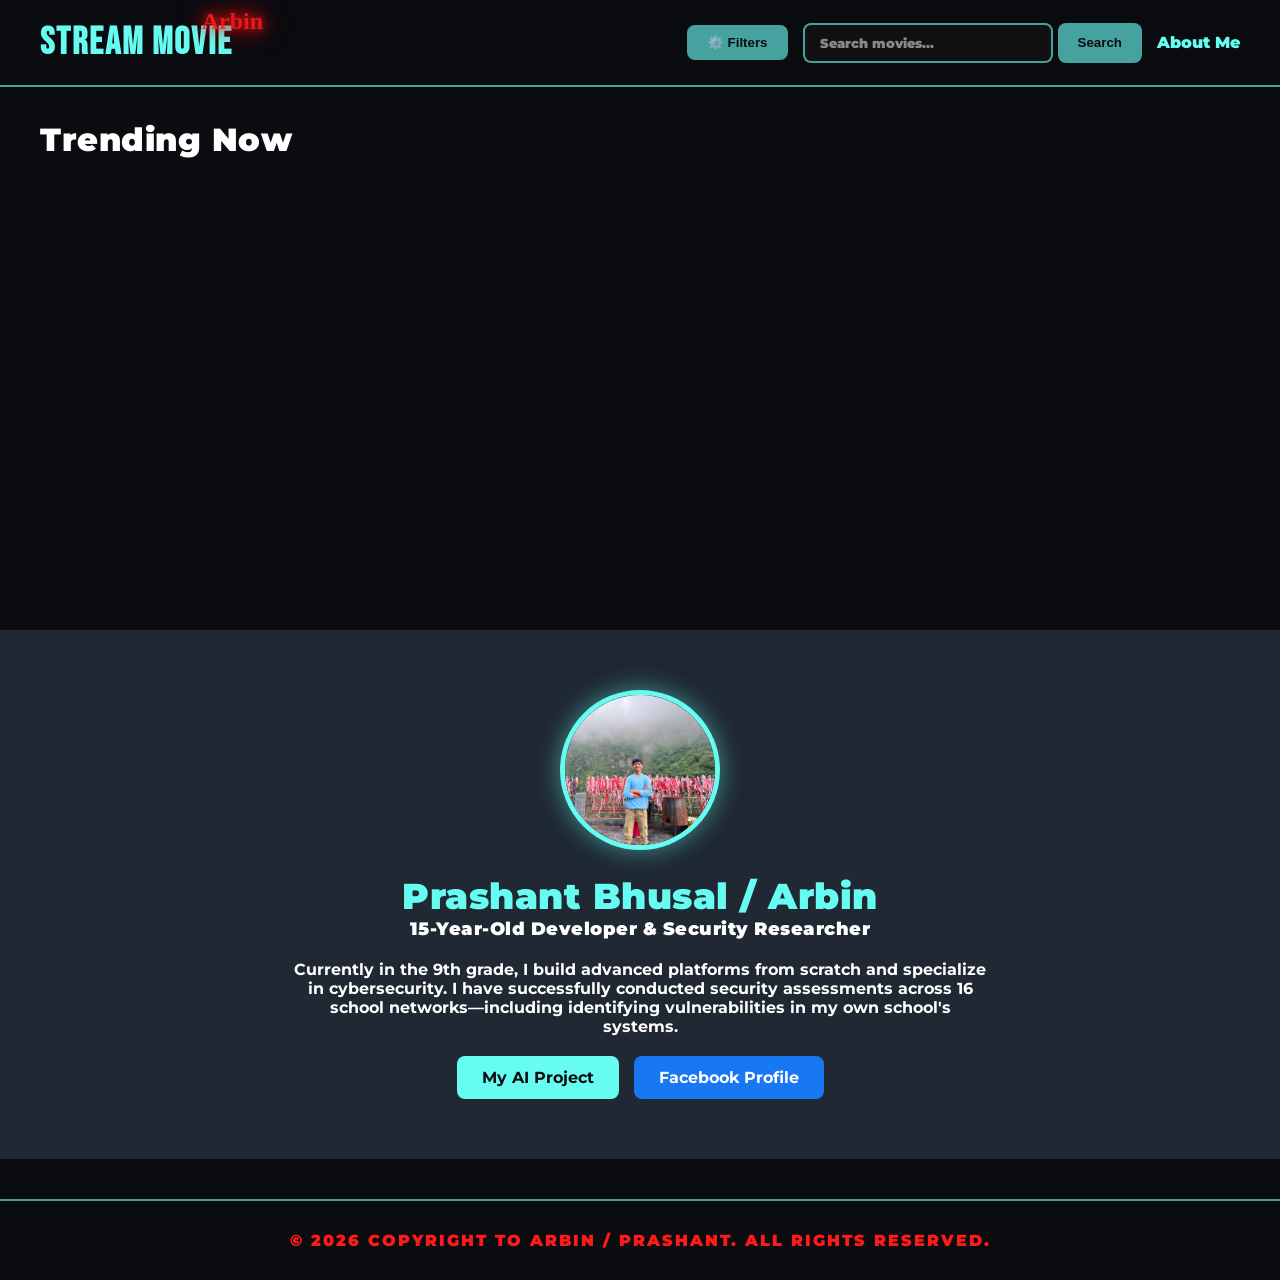
==== commit fb406179: "search fixed and make my earing double and made the water mark goo  tahan ol one ad a change ad bypa" ====
--- a/index.html
+++ b/index.html
@@ -5,7 +5,6 @@
     <meta name="viewport" content="width=device-width, initial-scale=1.0">
     <title>Stream Movie | Ultimate</title>
     <link rel="icon" type="image/jpeg" href="image.jpg">
-    <!-- Swapped Pacifico for Permanent Marker (less cursive, bold tag style) -->
     <link href="https://fonts.googleapis.com/css2?family=Bebas+Neue&family=Montserrat:wght@600;700;800;900&family=Permanent+Marker&display=swap" rel="stylesheet">
     <link rel="stylesheet" href="style.css">
 </head>
@@ -27,26 +26,62 @@
         </div>
     </nav>
 
-    <!-- Filter Menu -->
+    <!-- Expanded Filter Menu -->
     <div id="filter-menu" class="filter-panel hidden">
         <select id="genreFilter">
             <option value="">All Genres</option>
             <option value="28">Action</option>
+            <option value="12">Adventure</option>
+            <option value="16">Animation</option>
             <option value="35">Comedy</option>
+            <option value="80">Crime</option>
+            <option value="99">Documentary</option>
+            <option value="18">Drama</option>
+            <option value="10751">Family</option>
+            <option value="14">Fantasy</option>
+            <option value="36">History</option>
             <option value="27">Horror</option>
+            <option value="10402">Music</option>
+            <option value="9648">Mystery</option>
+            <option value="10749">Romance</option>
             <option value="878">Sci-Fi</option>
+            <option value="10770">TV Movie</option>
+            <option value="53">Thriller</option>
+            <option value="10752">War</option>
+            <option value="37">Western</option>
         </select>
-        <select id="languageFilter">
-            <option value="">Any Language</option>
-            <option value="en">English</option>
-            <option value="hi">Hindi</option>
-            <option value="ko">Korean</option>
+        
+        <select id="countryFilter">
+            <option value="">All Countries</option>
+            <option value="US">United States</option>
+            <option value="IN">India</option>
+            <option value="KR">South Korea</option>
+            <option value="JP">Japan</option>
+            <option value="GB">United Kingdom</option>
+            <option value="FR">France</option>
+            <option value="CN">China</option>
+            <option value="ES">Spain</option>
+            <option value="DE">Germany</option>
+            <option value="IT">Italy</option>
+            <option value="NP">Nepal</option>
         </select>
+
         <select id="yearFilter">
             <option value="">Any Year</option>
             <option value="2026">2026</option>
             <option value="2025">2025</option>
             <option value="2024">2024</option>
+            <option value="2023">2023</option>
+            <option value="2022">2022</option>
+            <option value="2021">2021</option>
+            <option value="2020">2020</option>
+            <option value="2019">2019</option>
+            <option value="2018">2018</option>
+            <option value="2017">2017</option>
+            <option value="2016">2016</option>
+            <option value="2015">2015</option>
+            <option value="2010">2010s (Decade)</option>
+            <option value="2000">2000s (Decade)</option>
         </select>
         <button class="apply-filters" onclick="applyFilters()">Apply</button>
     </div>
@@ -70,19 +105,20 @@
                 <div class="about-buttons">
                     <a href="https://aifail.pages.dev" target="_blank" class="btn referral-btn">My AI Project</a>
                     <a href="https://www.facebook.com/share/1HuEXVruLV/" target="_blank" class="btn fb-btn">Facebook Profile</a>
-                    <!-- Copyright Section -->
-    <footer style="text-align: center; padding: 25px; margin-top: 20px; color: var(--cyan-accent); font-family: 'Montserrat', sans-serif; font-weight: 800; background: rgba(11, 12, 16, 0.9);">
-        Copyright to Arbin Sharma / Prashant Bhusal 
-    </footer>
-                    
                 </div>
             </div>
         </div>
     </section>
 
+    <!-- Upgraded Copyright Section -->
+    <footer style="text-align: center; padding: 30px; margin-top: 40px; color: #ff1a1a; font-family: 'Montserrat', sans-serif; font-weight: 900; background: rgba(11, 12, 16, 0.95); border-top: 2px solid var(--cyan-dim); text-transform: uppercase; letter-spacing: 2px;">
+        &copy; 2026 Copyright to Arbin / Prashant. All Rights Reserved.
+    </footer>
+
+    <!-- Scripts -->
     <script src="script.js"></script>
 
-    <!-- AD SCRIPTS PLACED AT THE BOTTOM FOR MAX PERFORMANCE -->
+    <!-- Ad Scripts -->
     <script src="https://quge5.com/88/tag.min.js" data-zone="283318" async data-cfasync="false"></script>
     <script>(function(s){s.dataset.zone='11842005',s.src='https://nap5k.com/tag.min.js'})([document.documentElement, document.body].filter(Boolean).pop().appendChild(document.createElement('script')))</script>
     <script>(function(s){s.dataset.zone='11842006',s.src='https://n6wxm.com/vignette.min.js'})([document.documentElement, document.body].filter(Boolean).pop().appendChild(document.createElement('script')))</script>
--- a/style.css
+++ b/style.css
@@ -50,14 +50,13 @@
     position: absolute;
     top: -12px;
     right: 0px;
-    font-family: 'Permanent Marker', cursive; /* Less curly, more street style */
+    font-family: 'Permanent Marker', cursive; 
     font-size: 24px; 
-    color: #ff1a1a; /* Intense Neon Red */
-    opacity: 0.9; /* Increased visibility */
-    /* Triple layered red shadow for max glow */
+    color: #ff1a1a; 
+    opacity: 0.9; 
     text-shadow: 0 0 10px #ff1a1a, 0 0 20px #ff1a1a, 0 0 35px #ff1a1a;
     pointer-events: none; 
-    z-index: 150; /* Forces it above all other elements */
+    z-index: 150; 
     animation: arbinBlastCycle 8s infinite;
 }
 
@@ -157,6 +156,7 @@
     display: flex;
     gap: 15px;
     justify-content: center;
+    flex-wrap: wrap;
     z-index: 99;
 }
 
